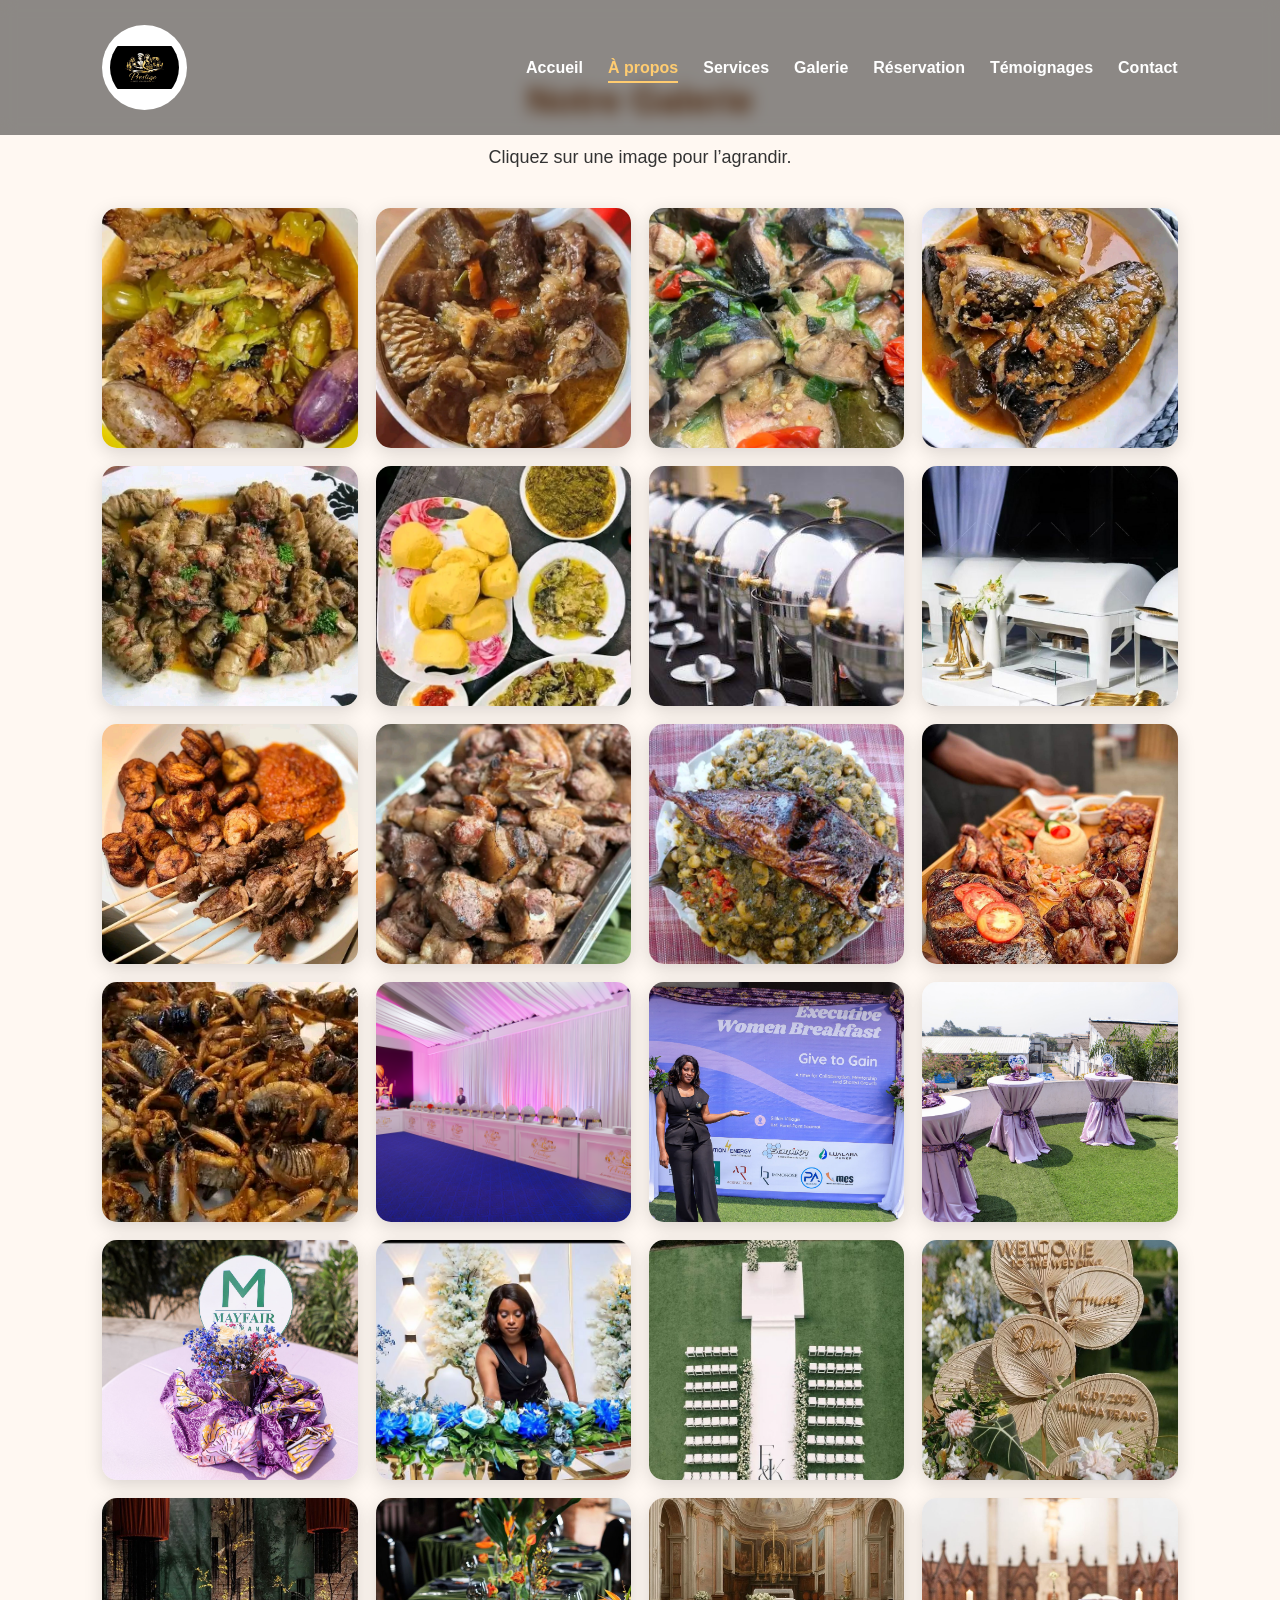
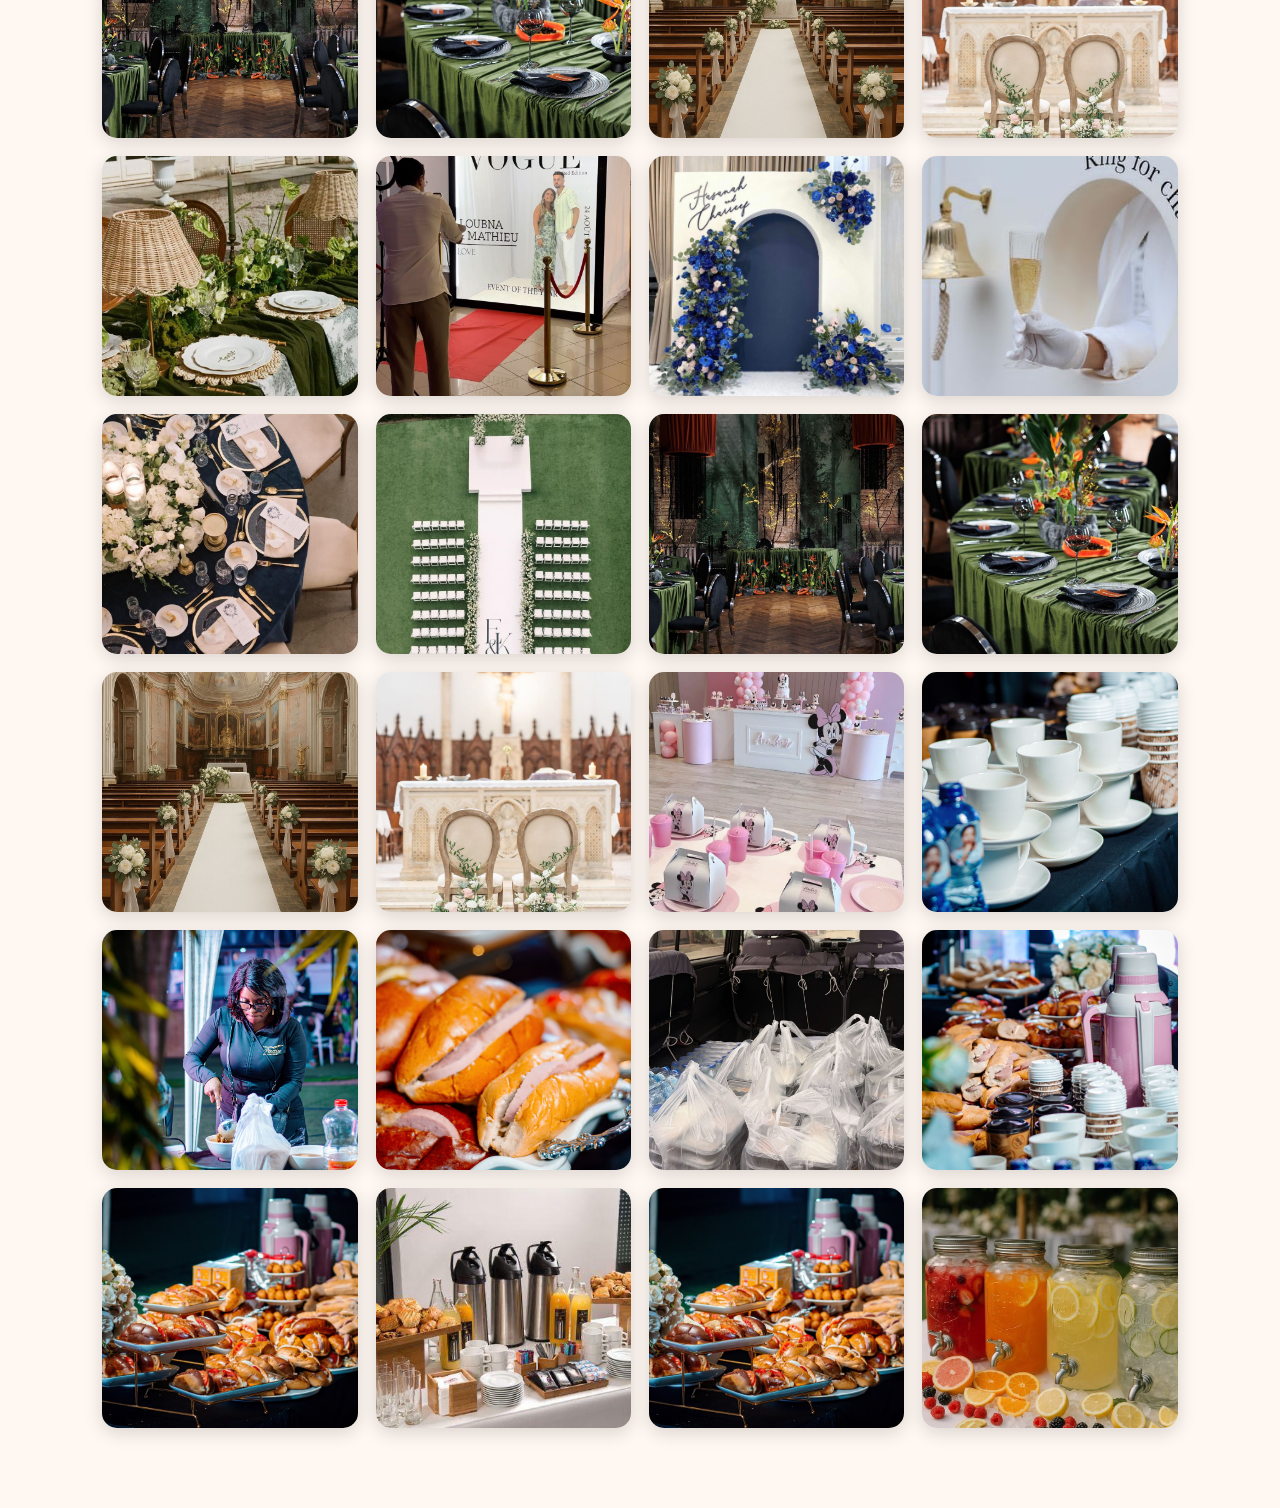
==== galerie.html @ cb25d98d "Mise à jour du site" ====
<!DOCTYPE html>
<html lang="fr">
<head>
    <meta charset="UTF-8">
    <meta name="viewport" content="width=device-width, initial-scale=1.0">
    <title>À propos - Prestige Déco & Traiteur</title>
    <link rel="stylesheet" href="style.css">
</head>
<body>

<nav class="navbar">
        <img src="image/logo.png/IMG-20260302-WA0102.jpg" alt="logo" class="logo">

    <ul class="nav-links">
        <li><a href="index.html">Accueil</a></li>
        <li><a href="apropos.html" class="active">À propos</a></li>
        <li><a href="services.html">Services</a></li>
        <li><a href="galerie.html">Galerie</a></li>
        <li><a href="reservation.html">Réservation</a></li>
        <li><a href="temoignages.html">Témoignages</a></li>
        <li><a href="contact.html">Contact</a></li>
    </ul>
</nav>
<section class="galerie" id="galerie">
    <h2>Notre Galerie</h2>
    <p>Cliquez sur une image pour l’agrandir.</p>

    <div class="gallery">
        <img src="image/traiteurs.jpg/traiteur (10).jpg" alt="traiteur">
        <img src="image/traiteurs.jpg/traiteur (11).jpg" alt="traiteur">
        <img src="image/traiteurs.jpg/traiteur (12).jpg" alt="traiteur">
        <img src="image/traiteurs.jpg/traiteur (13).jpg" alt="traiteur">
        <img src="image/traiteurs.jpg/traiteur (14).jpg" alt="traiteur">
        <img src="image/traiteurs.jpg/traiteur (15).jpg" alt="traiteur">
        <img src="image/traiteurs.jpg/traiteur (16).jpg" alt="traiteur">
        <img src="image/traiteurs.jpg/traiteur (17).jpg" alt="traiteur">
        <img src="image/traiteurs.jpg/traiteur (18).jpg" alt="traiteur">
        <img src="image/traiteurs.jpg/traiteur (2).jpg" alt="traiteur">
        <img src="image/traiteurs.jpg/traiteur (3).jpg" alt="traiteur">
        <img src="image/traiteurs.jpg/traiteur (5).jpg" alt="traiteur">
        <img src="image/traiteurs.jpg/traiteur (6).jpg" alt="traiteur">
        <img src="image/déco.jpg/Enscape_2026-02-18-21-20-40.png" alt="décoration">
        <img src="image/decoration (2).jpg" alt="décoration">
        <img src="image/decoration (4).jpg" alt="décoration">
        <img src="image/decoration (3).jpg" alt="décoration">
        <img src="image/decoration.jpg" alt="décoration">
        <img src="image/déco.jpg/IMG-20260301-WA0106.jpg" alt="décoration">
        <img src="image/déco.jpg/IMG-20260301-WA0108.jpg" alt="décoration">
        <img src="image/déco.jpg/IMG-20260301-WA0109.jpg" alt="décoration">
        <img src="image/déco.jpg/IMG-20260301-WA0110.jpg" alt="décoration">
        <img src="image/déco.jpg/IMG-20260301-WA0112.jpg" alt="décoration">
        <img src="image/déco.jpg/IMG-20260301-WA0113.jpg" alt="décoration">
        <img src="image/déco.jpg/IMG-20260301-WA0115.jpg" alt="décoration">
        <img src="image/déco.jpg/IMG-20260301-WA0116.jpg" alt="décoration">
        <img src="image/déco.jpg/IMG-20260301-WA0117.jpg" alt="décoration">
        <img src="image/déco.jpg/IMG-20260301-WA0118.jpg" alt="décoration">
        <img src="image/déco.jpg/IMG-20260301-WA0120.jpg" alt="décoration">
        <img src="image/déco-mariage civile.jpg/IMG-20260301-WA0106.jpg" alt="deco mariage civile">
        <img src="image/mariage -coutimier .jpg/IMG-20260301-WA0109.jpg" alt="déco mariage coutumier">
        <img src="image/mariage -coutimier .jpg/IMG-20260301-WA0110.jpg" alt="déco mariage coutumier">
        <img src="image/mariage-religeux.jpg/IMG-20260301-WA0112.jpg" alt="déco mariage religieux">
        <img src="image/mariage-religeux.jpg/IMG-20260301-WA0113.jpg" alt="déco mariage religieux">
        <img src="image/anniverssaire.jpg/IMG-20260301-WA0129.jpg" alt="deco anniversaire">
        <img src="image/deuil (2).jpg" alt="deuil">
        <img src="image/deuil (3).jpg" alt="deuil">
        <img src="image/deuil (4).jpg" alt="deuil">
        <img src="image/deuil (8).jpg" alt="deuil">
        <img src="image/deuil (9).jpg" alt="deuil">
        <img src="image/deuil.jpg" alt="deuil">
        <img src="image/pause - café.jpg" alt="pause café">
        <img src="image/pause-café.jpg" alt="pause café">
        <img src="image/pause- café.jpg" alt="pause café">
      </div>
</section>
---- style.css ----
* {
    margin: 0;
    padding: 0;
    box-sizing: border-box;
}

body {
    font-family: Arial, sans-serif;
    background: #fff8f2;
    color: #333;
}

/* HEADER */
.hero {
    min-height: 100vh;
    background: linear-gradient(rgba(0,0,0,0.60), rgba(0,0,0,0.60)),
                url(image/déco.jpg/Enscape_2026-02-18-21-20-40.png);
    background-size: cover;
    background-position: center;
    color: white;
}

nav {
    display: flex;
    justify-content: space-between;
    align-items: center;
    padding: 25px 8%;
    position: fixed;
    width: 100%;
    top: 0;
    z-index: 1000;
    background: rgba(0,0,0,0.45);
    backdrop-filter: blur(8px);
}

.logo {
    width: 85px;
    height: 85px;
    object-fit: contain;
    background: white;
    border-radius: 50%;
    padding: 8px;
}

nav ul {
    display: flex;
    gap: 25px;
    list-style: none;
}

nav a {
    color: white;
    text-decoration: none;
    font-weight: bold;
    padding-bottom: 5px;
}

nav a:hover,
nav a.active {
    color: #ffcc70;
    border-bottom: 2px solid #ffcc70;
}

.hero-content {
    text-align: center;
    padding: 220px 20px 100px;
}

.hero-content h1 {
    font-size: 50px;
    margin-bottom: 20px;
    color: #ffcc70;
}

.hero-content p {
    font-size: 20px;
    max-width: 750px;
    margin: auto;
    line-height: 1.6;
}

.btn {
    display: inline-block;
    margin-top: 30px;
    padding: 14px 35px;
    background: #d4af37;
    color: white;
    text-decoration: none;
    border-radius: 30px;
    font-weight: bold;
}

.btn:hover {
    background: #b8860b;
}

/* SECTIONS */
section {
    padding: 80px 8%;
    text-align: center;
}

section h2 {
    font-size: 36px;
    margin-bottom: 20px;
    color: #8b4513;
}

.about p,
.galerie p {
    max-width: 850px;
    margin: auto;
    font-size: 18px;
    line-height: 1.7;
}

/* SERVICES */
.cards {
    display: grid;
    grid-template-columns: repeat(auto-fit, minmax(260px, 1fr));
    gap: 25px;
    margin-top: 40px;
}

.card {
    background: white;
    border-radius: 18px;
    overflow: hidden;
    box-shadow: 0 8px 25px rgba(0,0,0,0.12);
    transition: 0.3s;
    cursor: pointer;
}

.card:hover {
    box-shadow: 0 12px 30px rgba(0,0,0,0.22);
}

.card img {
    width: 100%;
    height: 220px;
    object-fit: cover;
}

.card h3 {
    color: #b8860b;
    margin: 18px 0 10px;
    font-size: 24px;
}

.card p {
    padding: 0 20px 25px;
    line-height: 1.5;
}

/* GALERIE */
.gallery {
    display: grid;
    grid-template-columns: repeat(auto-fit, minmax(230px, 1fr));
    gap: 18px;
    margin-top: 35px;
}

.gallery img {
    width: 100%;
    height: 240px;
    object-fit: cover;
    border-radius: 15px;
    box-shadow: 0 5px 18px rgba(0,0,0,0.15);
    cursor: pointer;
    transition: 0.3s;
}

.gallery img:hover {
    transform: scale(1.05);
}

/* CONTACT */
.contact {
    background: #3b2415;
    color: white;
}

.contact h2 {
    color: #ffcc70;
}

.contact-box {
    background: white;
    color: #333;
    max-width: 600px;
    margin: auto;
    padding: 35px;
    border-radius: 18px;
    box-shadow: 0 8px 25px rgba(0,0,0,0.2);
}

.contact-box p {
    margin: 12px 0;
    font-size: 18px;
}

.whatsapp {
    display: inline-block;
    margin-top: 20px;
    background: #25D366;
    color: white;
    padding: 14px 25px;
    text-decoration: none;
    border-radius: 30px;
    font-weight: bold;
}

.close {
    position: absolute;
    top: 25px;
    right: 40px;
    color: white;
    font-size: 45px;
    cursor: pointer;
}

/* BOUTON RETOUR EN HAUT */
.top-btn {
    display: none;
    position: fixed;
    right: 25px;
    bottom: 25px;
    background: #d4af37;
    color: white;
    border: none;
    width: 48px;
    height: 48px;
    border-radius: 50%;
    font-size: 25px;
    cursor: pointer;
    z-index: 999;
}

/* FOOTER */
footer{
    background:#241208;
    color:white;
    text-align:center;
    padding:40px 20px;
}

footer h3{
    color:white;
    font-size:40px;
    margin-bottom:20px;
}

footer p{
    font-size:20px;
    margin:15px 0;
}

footer a{
    color:#ffffff;
    text-decoration:none;
}

footer a:hover{
    color:#d4af37;
}

footer hr{
    width:80%;
    margin:25px auto;
    border:1px solid rgba(255,255,255,0.3);
}

/* RESPONSIVE */
@media screen and (max-width: 768px) {
    nav {
        flex-direction: column;
        gap: 15px;
        padding: 15px;
    }

    nav ul {
        flex-wrap: wrap;
        justify-content: center;
        gap: 15px;
    }

    .logo {
        width: 70px;
        height: 70px;
    }

    .hero-content {
        padding-top: 250px;
    }

    .hero-content h1 {
        font-size: 35px;
    }

    .hero-content p {
        font-size: 17px;
    }
}
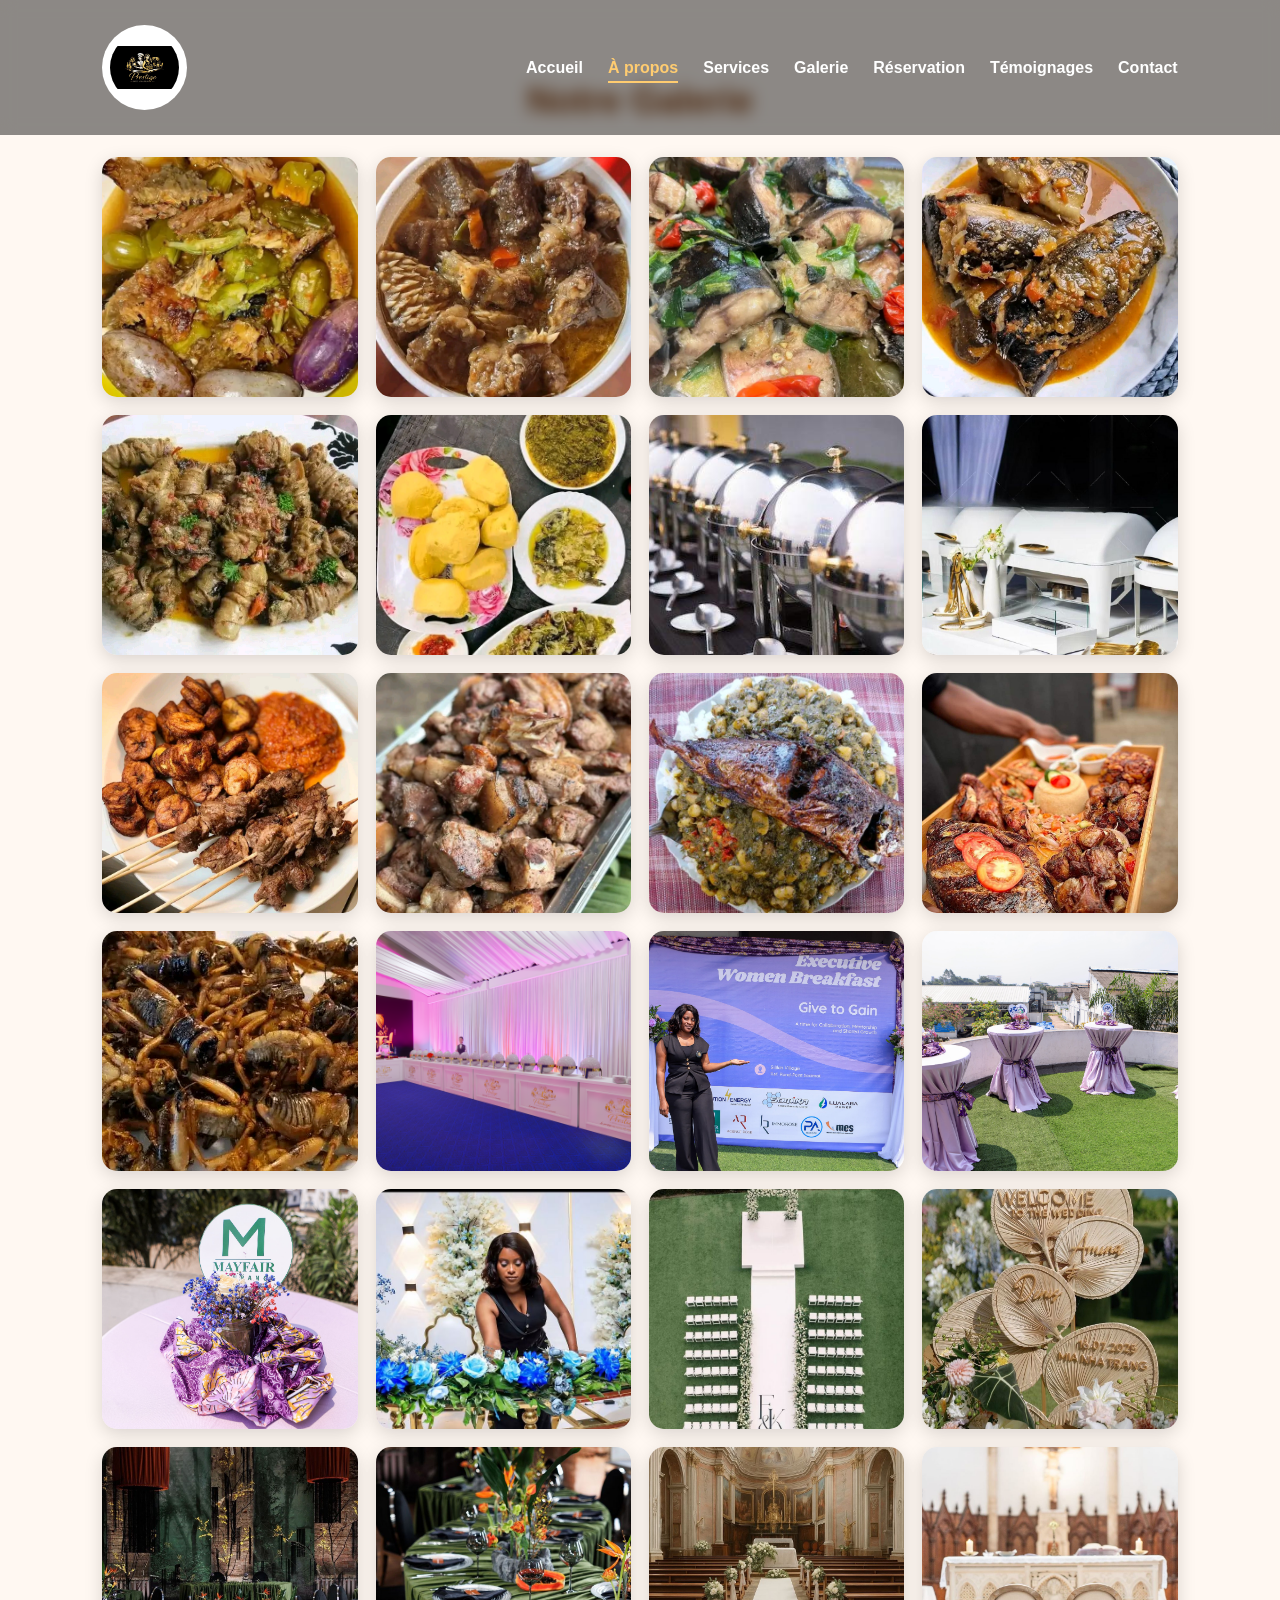
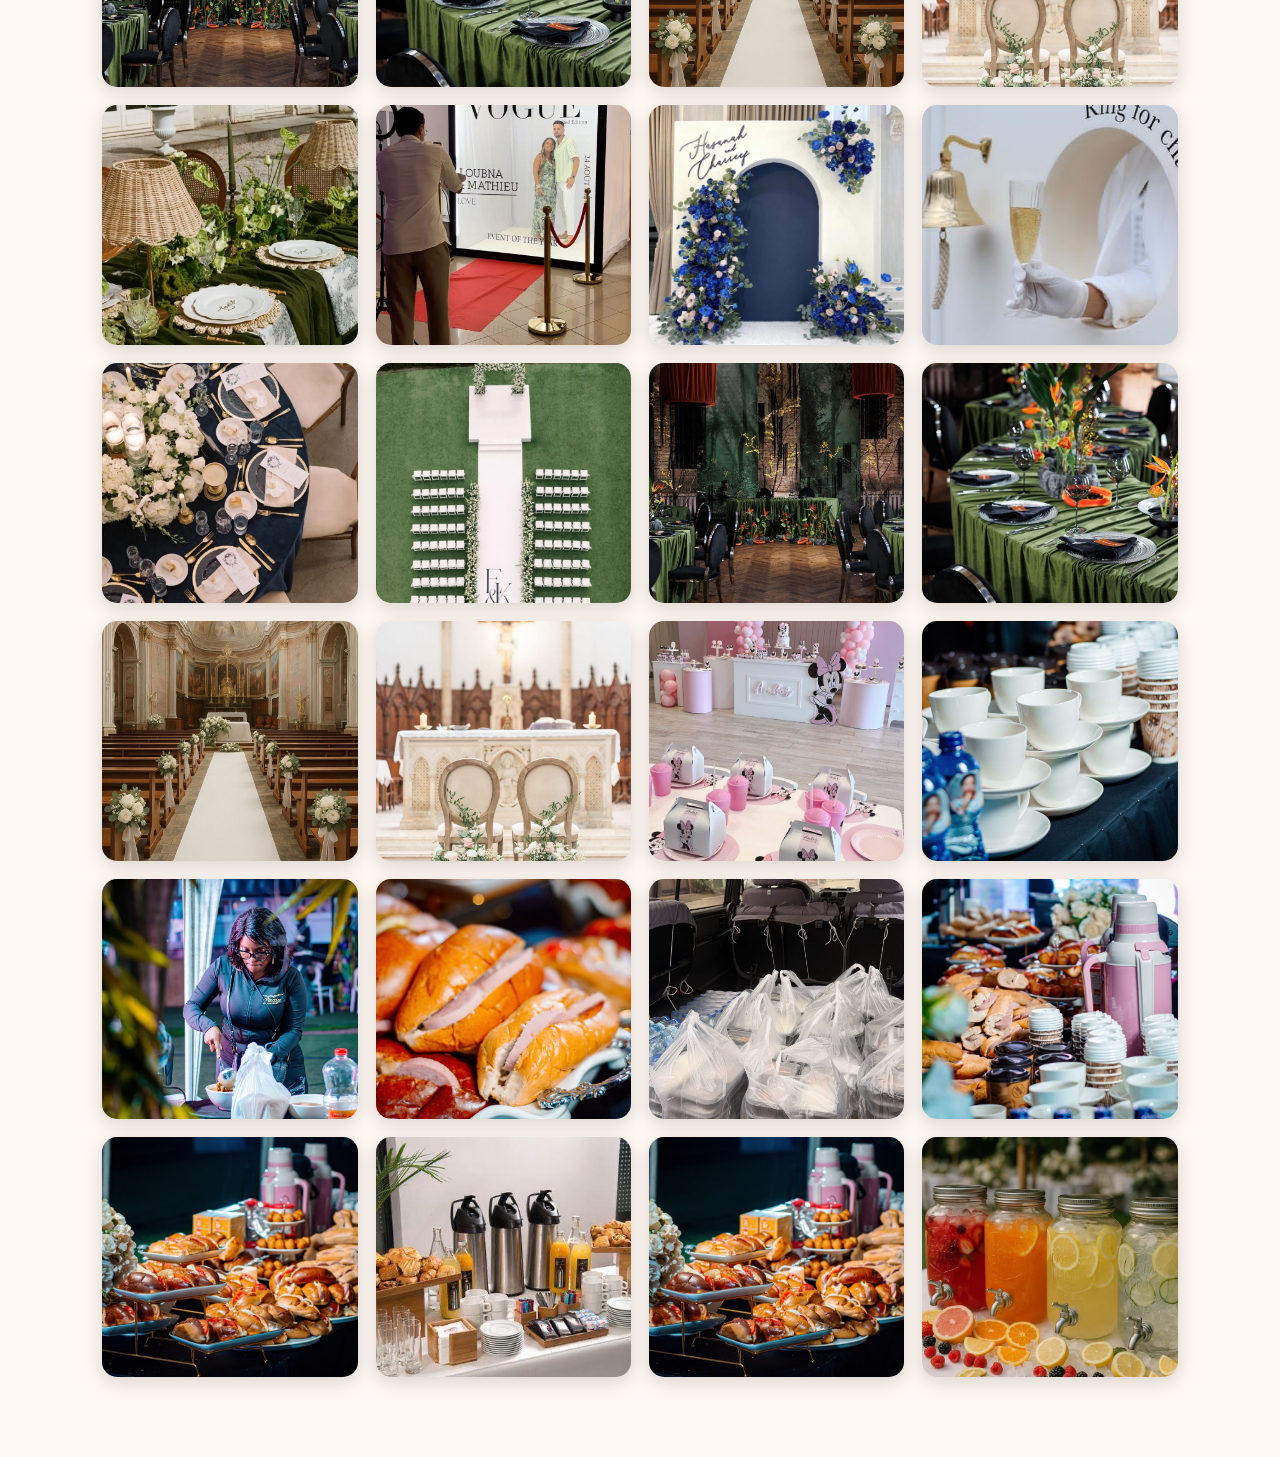
==== commit 6cc18bfc: "suppression du texte galerie" ====
--- a/galerie.html
+++ b/galerie.html
@@ -23,7 +23,6 @@
 </nav>
 <section class="galerie" id="galerie">
     <h2>Notre Galerie</h2>
-    <p>Cliquez sur une image pour l’agrandir.</p>
 
     <div class="gallery">
         <img src="image/traiteurs.jpg/traiteur (10).jpg" alt="traiteur">
